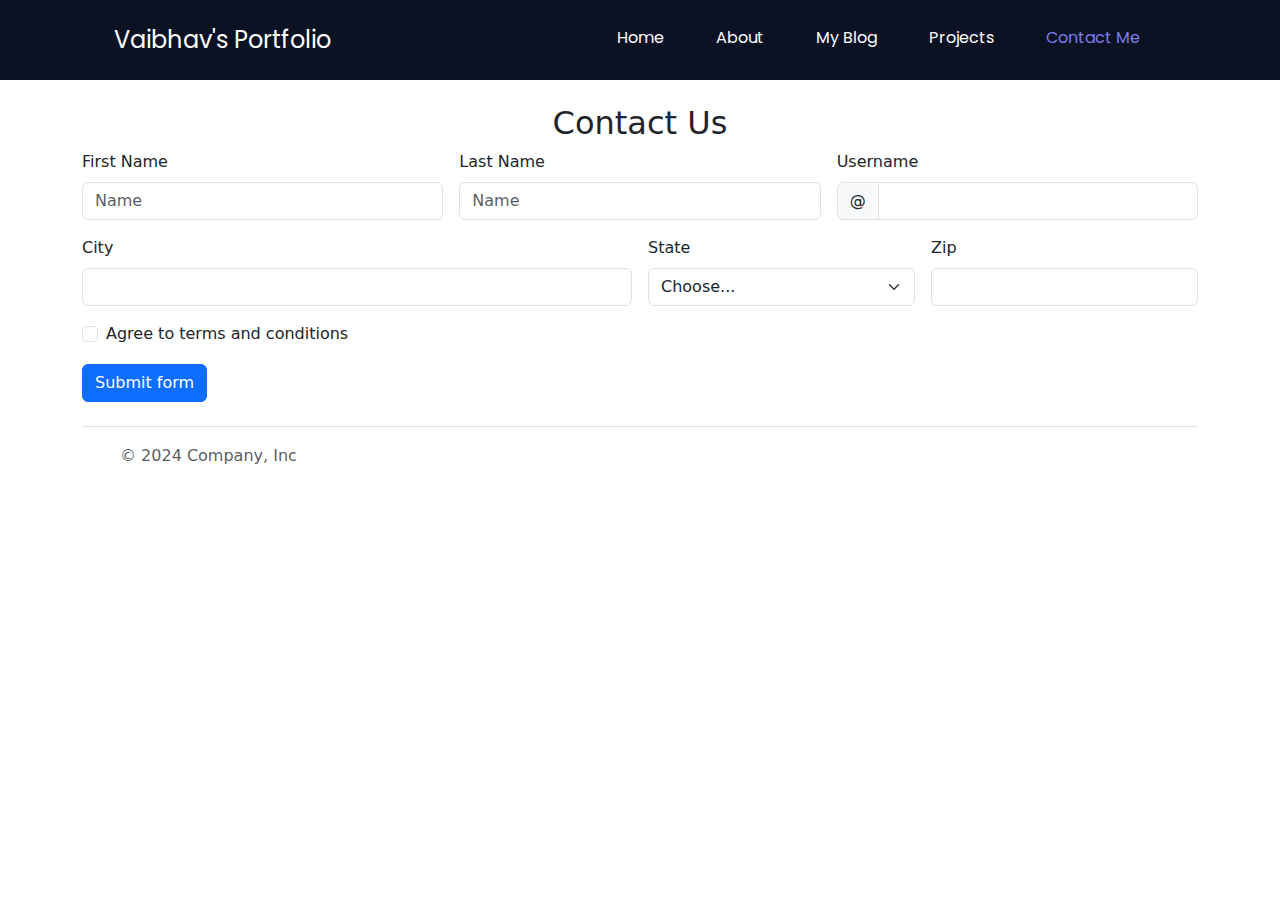
==== contact.html @ a33c46fb "Added My Blog Page" ====
<!DOCTYPE html>
<html lang="en">

<head>
    <meta charset="utf-8" />
    <meta name="viewport" content="width=device-width, initial-scale=1" />
    <title>UniBook - Book you Need</title>
    <link href="https://cdn.jsdelivr.net/npm/bootstrap@5.3.3/dist/css/bootstrap.min.css" rel="stylesheet"
        integrity="sha384-QWTKZyjpPEjISv5WaRU9OFeRpok6YctnYmDr5pNlyT2bRjXh0JMhjY6hW+ALEwIH" crossorigin="anonymous" />
    <style>
        @import url('https://fonts.googleapis.com/css2?family=Ubuntu:wght@400;500&display=swap');
        @import url("https://fonts.googleapis.com/css2?family=Poppins:wght@400;700&display=swap");
        /* Navbar Styles */
        .navbar {
            position: fixed;
            top: 0;
            left: 0;
            width: 100%;
            height: 80px;
            background-color: rgb(10, 18, 36);
            color: white;
            display: flex;
            justify-content: space-around;
            align-items: center;
            z-index: 1000;
            font-family: "Poppins", sans-serif;
        }

        nav ul {
            margin-top: 12px;
            display: flex;
            justify-content: center;
        }

        nav ul li {
            list-style: none;
            margin: 0 26px;
        }

        nav ul li a {
            text-decoration: none;
            color: white;
            font-size: 16px;
        }

        nav ul li a:hover,
        nav ul li a.active {
            color: rgb(125, 125, 235);
        }

        .left {
            font-size: 1.5rem;
        }

        /* Adjust body padding to prevent overlap */
        body {
            padding-top: 80px;
            /* Same as the navbar height */
        }
    </style>

</head>

<body>
    <div class=>
        <nav class="navbar">
            <div class="left">Vaibhav's Portfolio</div>
            <div class="right">
                <ul>
                    <li><a href="./index.html">Home</a></li>
                    <li><a href="./index.html">About</a></li>
                    <li><a href="./blog.html">My Blog</a></li>
                    <li><a href="">Projects</a></li>
                    <li><a href="./contact.html" class="active">Contact Me</a></li>
                </ul>
            </div>
        </nav>
    </div>
    <div class="container my-4">
        <h2 class="text-center">Contact Us</h2>
        <form class="row g-3 needs-validation" novalidate>
            <div class="col-md-4">
                <label for="validationCustom01" class="form-label">First Name</label>
                <input type="text" class="form-control" id="validationCustom01" placeholder="Name" required>
                <div class="valid-feedback">
                    Looks good!
                </div>
            </div>
            <div class="col-md-4">
                <label for="validationCustom02" class="form-label">Last Name</label>
                <input type="text" class="form-control" id="validationCustom02" placeholder="Name" required>
                <div class="valid-feedback">
                    Looks good!
                </div>
            </div>
            <div class="col-md-4">
                <label for="validationCustomUsername" class="form-label">Username</label>
                <div class="input-group has-validation">
                    <span class="input-group-text" id="inputGroupPrepend">@</span>
                    <input type="text" class="form-control" id="validationCustomUsername"
                        aria-describedby="inputGroupPrepend" required>
                    <div class="invalid-feedback">
                        Please choose a username.
                    </div>
                </div>
            </div>
            <div class="col-md-6">
                <label for="validationCustom03" class="form-label">City</label>
                <input type="text" class="form-control" id="validationCustom03" required>
                <div class="invalid-feedback">
                    Please provide a valid city.
                </div>
            </div>
            <div class="col-md-3">
                <label for="validationCustom04" class="form-label">State</label>
                <select class="form-select" id="validationCustom04" required>
                    <option selected disabled value="">Choose...</option>
                    <option>Uttar Pradesh</option>
                    <option>Delhi</option>
                    <option>Punjab</option>
                </select>
                <div class="invalid-feedback">
                    Please select a valid state.
                </div>
            </div>
            <div class="col-md-3">
                <label for="validationCustom05" class="form-label">Zip</label>
                <input type="text" class="form-control" id="validationCustom05" required>
                <div class="invalid-feedback">
                    Please provide a valid zip.
                </div>
            </div>
            <div class="col-12">
                <div class="form-check">
                    <input class="form-check-input" type="checkbox" value="" id="invalidCheck" required>
                    <label class="form-check-label" for="invalidCheck">
                        Agree to terms and conditions
                    </label>
                    <div class="invalid-feedback">
                        You must agree before submitting.
                    </div>
                </div>
            </div>
            <div class="col-12">
                <button class="btn btn-primary" type="submit">Submit form</button>
            </div>
        </form>

    </div>

    <div class="container">
        <footer class="d-flex flex-wrap justify-content-between align-items-center py-3 my-4 border-top">
            <div class="col-md-4 d-flex align-items-center">
                <a href="/" class="mb-3 me-2 mb-md-0 text-body-secondary text-decoration-none lh-1">
                    <svg class="bi" width="30" height="24">
                        <use xlink:href="#bootstrap"></use>
                    </svg>
                </a>
                <span class="mb-3 mb-md-0 text-body-secondary">© 2024 Company, Inc</span>
            </div>

            <ul class="nav col-md-4 justify-content-end list-unstyled d-flex">
                <li class="ms-3"><a class="text-body-secondary" href="#"><svg class="bi" width="24" height="24">
                            <use xlink:href="#twitter"></use>
                        </svg></a></li>
                <li class="ms-3"><a class="text-body-secondary" href="#"><svg class="bi" width="24" height="24">
                            <use xlink:href="#instagram"></use>
                        </svg></a></li>
                <li class="ms-3"><a class="text-body-secondary" href="#"><svg class="bi" width="24" height="24">
                            <use xlink:href="#facebook"></use>
                        </svg></a></li>
            </ul>
        </footer>
    </div>

    <script src="https://cdn.jsdelivr.net/npm/bootstrap@5.3.3/dist/js/bootstrap.bundle.min.js"
        integrity="sha384-YvpcrYf0tY3lHB60NNkmXc5s9fDVZLESaAA55NDzOxhy9GkcIdslK1eN7N6jIeHz"
        crossorigin="anonymous"></script>

</body>

</html>
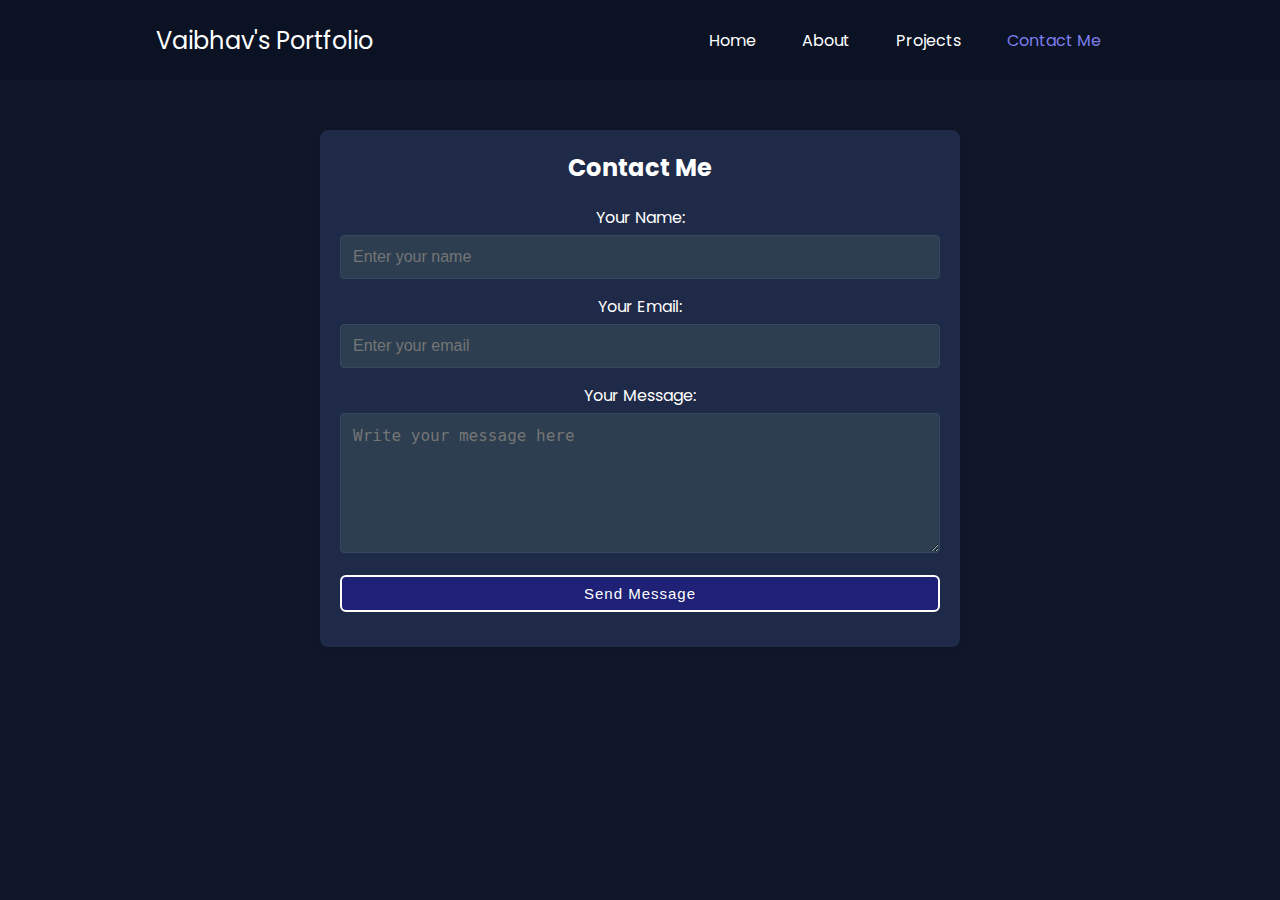
==== commit 82af1890: "Updated" ====
--- a/contact.html
+++ b/contact.html
@@ -2,45 +2,49 @@
 <html lang="en">
 
 <head>
-    <meta charset="utf-8" />
-    <meta name="viewport" content="width=device-width, initial-scale=1" />
-    <title>UniBook - Book you Need</title>
-    <link href="https://cdn.jsdelivr.net/npm/bootstrap@5.3.3/dist/css/bootstrap.min.css" rel="stylesheet"
-        integrity="sha384-QWTKZyjpPEjISv5WaRU9OFeRpok6YctnYmDr5pNlyT2bRjXh0JMhjY6hW+ALEwIH" crossorigin="anonymous" />
+    <meta charset="UTF-8" />
+    <meta http-equiv="X-UA-Compatible" content="IE=edge" />
+    <meta name="viewport" content="width=device-width, initial-scale=1.0" />
+    <link rel="stylesheet" href="style.css">
+    <title>Vaibhav's Portfolio</title>
     <style>
         @import url('https://fonts.googleapis.com/css2?family=Ubuntu:wght@400;500&display=swap');
         @import url("https://fonts.googleapis.com/css2?family=Poppins:wght@400;700&display=swap");
-        /* Navbar Styles */
+
+        * {
+            margin: 0;
+            padding: 0;
+        }
+
+        body {
+            background-color: rgb(15 23 41);
+            color: white;
+            font-family: "Poppins", sans-serif;
+        }
+
         .navbar {
-            position: fixed;
-            top: 0;
             left: 0;
-            width: 100%;
+            right: 0;
             height: 80px;
             background-color: rgb(10, 18, 36);
-            color: white;
             display: flex;
             justify-content: space-around;
             align-items: center;
-            z-index: 1000;
-            font-family: "Poppins", sans-serif;
         }
 
         nav ul {
-            margin-top: 12px;
             display: flex;
             justify-content: center;
         }
 
         nav ul li {
             list-style: none;
-            margin: 0 26px;
+            margin: 0 23px;
         }
 
         nav ul li a {
             text-decoration: none;
             color: white;
-            font-size: 16px;
         }
 
         nav ul li a:hover,
@@ -48,135 +52,107 @@
             color: rgb(125, 125, 235);
         }
 
-        .left {
-            font-size: 1.5rem;
+        .contact-section {
+            padding: 50px 0;
+            text-align: center;
         }
 
-        /* Adjust body padding to prevent overlap */
-        body {
-            padding-top: 80px;
-            /* Same as the navbar height */
+        .container {
+            max-width: 600px;
+            margin: 0 auto;
+            background-color: #1e2a47;
+            padding: 20px;
+            border-radius: 8px;
+            box-shadow: 0 4px 8px rgba(0, 0, 0, 0.1);
+        }
+
+        h2 {
+            margin-bottom: 20px;
+        }
+
+        .form-group {
+            margin-bottom: 15px;
+        }
+
+        label {
+            display: block;
+            font-size: 16px;
+            margin-bottom: 5px;
+        }
+
+        input,
+        textarea {
+            width: 100%;
+            padding: 12px;
+            font-size: 16px;
+            background-color: #2c3e50;
+            color: white;
+            border: 1px solid #34495e;
+            border-radius: 4px;
+            box-sizing: border-box;
+        }
+
+        textarea {
+            resize: vertical;
+        }
+
+        button {
+            background-color: rgb(125, 125, 235);
+            color: white;
+            padding: 12px 20px;
+            font-size: 16px;
+            border: none;
+            border-radius: 4px;
+            cursor: pointer;
+            width: 100%;
+        }
+
+        button:hover {
+            background-color: rgb(100, 100, 200);
         }
     </style>
-
 </head>
 
 <body>
-    <div class=>
+    <header>
         <nav class="navbar">
             <div class="left">Vaibhav's Portfolio</div>
             <div class="right">
                 <ul>
                     <li><a href="./index.html">Home</a></li>
-                    <li><a href="./index.html">About</a></li>
-                    <li><a href="./blog.html">My Blog</a></li>
+                    <li><a href=".#about">About</a></li>
                     <li><a href="">Projects</a></li>
                     <li><a href="./contact.html" class="active">Contact Me</a></li>
                 </ul>
             </div>
         </nav>
-    </div>
-    <div class="container my-4">
-        <h2 class="text-center">Contact Us</h2>
-        <form class="row g-3 needs-validation" novalidate>
-            <div class="col-md-4">
-                <label for="validationCustom01" class="form-label">First Name</label>
-                <input type="text" class="form-control" id="validationCustom01" placeholder="Name" required>
-                <div class="valid-feedback">
-                    Looks good!
-                </div>
+    </header>
+
+    <main>
+        <section id="contact" class="contact-section">
+            <div class="container">
+                <h2>Contact Me</h2>
+                <form action="mailto:vaibhavsingh273010@gmail.com" method="POST" enctype="multipart/form-data">
+                    <div class="form-group">
+                        <label for="name">Your Name:</label>
+                        <input type="text" id="name" name="name" required placeholder="Enter your name">
+                    </div>
+                    <div class="form-group">
+                        <label for="email">Your Email:</label>
+                        <input type="email" id="email" name="email" required placeholder="Enter your email">
+                    </div>
+                    <div class="form-group">
+                        <label for="message">Your Message:</label>
+                        <textarea id="message" name="message" required placeholder="Write your message here"
+                            rows="6"></textarea>
+                    </div>
+                    <div class="form-group">
+                        <button type="submit" class="btn">Send Message</button>
+                    </div>
+                </form>
             </div>
-            <div class="col-md-4">
-                <label for="validationCustom02" class="form-label">Last Name</label>
-                <input type="text" class="form-control" id="validationCustom02" placeholder="Name" required>
-                <div class="valid-feedback">
-                    Looks good!
-                </div>
-            </div>
-            <div class="col-md-4">
-                <label for="validationCustomUsername" class="form-label">Username</label>
-                <div class="input-group has-validation">
-                    <span class="input-group-text" id="inputGroupPrepend">@</span>
-                    <input type="text" class="form-control" id="validationCustomUsername"
-                        aria-describedby="inputGroupPrepend" required>
-                    <div class="invalid-feedback">
-                        Please choose a username.
-                    </div>
-                </div>
-            </div>
-            <div class="col-md-6">
-                <label for="validationCustom03" class="form-label">City</label>
-                <input type="text" class="form-control" id="validationCustom03" required>
-                <div class="invalid-feedback">
-                    Please provide a valid city.
-                </div>
-            </div>
-            <div class="col-md-3">
-                <label for="validationCustom04" class="form-label">State</label>
-                <select class="form-select" id="validationCustom04" required>
-                    <option selected disabled value="">Choose...</option>
-                    <option>Uttar Pradesh</option>
-                    <option>Delhi</option>
-                    <option>Punjab</option>
-                </select>
-                <div class="invalid-feedback">
-                    Please select a valid state.
-                </div>
-            </div>
-            <div class="col-md-3">
-                <label for="validationCustom05" class="form-label">Zip</label>
-                <input type="text" class="form-control" id="validationCustom05" required>
-                <div class="invalid-feedback">
-                    Please provide a valid zip.
-                </div>
-            </div>
-            <div class="col-12">
-                <div class="form-check">
-                    <input class="form-check-input" type="checkbox" value="" id="invalidCheck" required>
-                    <label class="form-check-label" for="invalidCheck">
-                        Agree to terms and conditions
-                    </label>
-                    <div class="invalid-feedback">
-                        You must agree before submitting.
-                    </div>
-                </div>
-            </div>
-            <div class="col-12">
-                <button class="btn btn-primary" type="submit">Submit form</button>
-            </div>
-        </form>
-
-    </div>
-
-    <div class="container">
-        <footer class="d-flex flex-wrap justify-content-between align-items-center py-3 my-4 border-top">
-            <div class="col-md-4 d-flex align-items-center">
-                <a href="/" class="mb-3 me-2 mb-md-0 text-body-secondary text-decoration-none lh-1">
-                    <svg class="bi" width="30" height="24">
-                        <use xlink:href="#bootstrap"></use>
-                    </svg>
-                </a>
-                <span class="mb-3 mb-md-0 text-body-secondary">© 2024 Company, Inc</span>
-            </div>
-
-            <ul class="nav col-md-4 justify-content-end list-unstyled d-flex">
-                <li class="ms-3"><a class="text-body-secondary" href="#"><svg class="bi" width="24" height="24">
-                            <use xlink:href="#twitter"></use>
-                        </svg></a></li>
-                <li class="ms-3"><a class="text-body-secondary" href="#"><svg class="bi" width="24" height="24">
-                            <use xlink:href="#instagram"></use>
-                        </svg></a></li>
-                <li class="ms-3"><a class="text-body-secondary" href="#"><svg class="bi" width="24" height="24">
-                            <use xlink:href="#facebook"></use>
-                        </svg></a></li>
-            </ul>
-        </footer>
-    </div>
-
-    <script src="https://cdn.jsdelivr.net/npm/bootstrap@5.3.3/dist/js/bootstrap.bundle.min.js"
-        integrity="sha384-YvpcrYf0tY3lHB60NNkmXc5s9fDVZLESaAA55NDzOxhy9GkcIdslK1eN7N6jIeHz"
-        crossorigin="anonymous"></script>
-
+        </section>
+    </main>
 </body>
 
 </html>--- a/style.css
+++ b/style.css
@@ -0,0 +1,191 @@
+@import url('https://fonts.googleapis.com/css2?family=Ubuntu:wght@400;500&display=swap');
+@import url("https://fonts.googleapis.com/css2?family=Poppins:wght@400;700&display=swap");
+
+* {
+    margin: 0;
+    padding: 0;
+}
+
+body {
+    background-color: rgb(15 23 41);
+    color: white;
+    font-family: "Poppins", sans-serif;
+}
+
+.navbar {
+    left: 0;
+    right: 0;
+    height: 80px;
+    background-color: rgb(10, 18, 36);
+    display: flex;
+    justify-content: space-around;
+    align-items: center;
+}
+
+
+nav ul {
+    display: flex;
+    justify-content: center;
+}
+
+nav ul li {
+    list-style: none;
+    margin: 0 23px;
+}
+
+nav ul li a {
+    text-decoration: none;
+    color: white;
+}
+
+nav ul li a:hover,
+nav ul li a.active{
+    color: rgb(125, 125, 235);
+}
+
+.left {
+    font-size: 1.5rem;
+}
+
+.firstsection {
+    display: flex;
+    align-items: center;
+    justify-content: space-around;
+    margin: 45px 0px;
+}
+
+.firstsection>div {
+    width: 30%;
+}
+
+.leftsection {
+    font-size: 2rem;
+}
+
+.buttons{
+    padding: 30px 0px;
+}
+
+.btn{
+    padding: 8px;
+    background: #1e2176;
+    color: white;
+    border: 2px solid white;
+    border-radius: 6px;
+    font-size: 15px;
+    cursor: pointer;
+    letter-spacing: 1px;
+}
+
+.btn:hover{
+    color: rgb(125, 125, 235);
+}
+
+.rightsection img {
+    margin: 50px 0px;
+}
+
+.textpurple {
+    color: rgb(152, 82, 218);
+}
+
+.textgrey{
+    color: grey;
+}
+
+#element{
+    color: rgb(152, 82, 218);
+}
+
+main hr{
+    border: 0;
+    background: #9c97f1;
+    height: 1.2px;
+    margin: 20px 84px;
+    margin-top: 115px;
+}
+
+.secondsection{
+    display: flex;
+}
+
+.textcenter{
+    text-align: center;
+    padding-top: 20px;
+    font-family: 'Ubuntu', sans-serif;
+    font-size: 35px;
+    color: blanchedalmond;
+    margin-bottom: 50px;
+}
+
+.mainbox1{
+    display: flex;
+    align-items: center;
+    justify-content: center;
+    width: 50%;
+    border: 2px solid white;
+    margin: 30px 20px;
+    margin-left: 130px;
+    border-radius: 20px;
+}
+
+.mainbox2{
+    display: flex;
+    align-items: center;
+    justify-content: center;
+    width: 50%;
+    border: 2px solid white;
+    margin: 30px 20px;
+    margin-right: 130px;
+    border-radius: 20px;
+}
+
+.columntext h3{
+    color: rgb(89, 89, 172);
+}
+
+.columntext p{
+    font-size: 14px;
+}
+
+.thumbnail img{
+    width: 110px;
+    border: 2px solid black;
+    border-radius: 20px;
+    margin: 10px 10px;
+    margin-top: 20px;
+}
+
+.thirdsection hr{
+    border: 0;
+    background: #9c97f1;
+    height: 1.2px;
+    margin: 50px 84px;
+}
+
+.mainbox3{
+    display: flex;
+    align-items: center;
+    justify-content: center;
+    margin: 80px 50px;
+    padding: auto;
+}
+
+.coderpic img{
+    height: 375px;
+    width: 615px;
+}
+
+
+
+.textfooter{
+    display: flex;
+    align-items: center;
+    justify-content: center;
+    text-align: center;
+    color: white;
+    padding: 20px;
+    font-family: 'Ubuntu', sans-serif;
+
+}
+
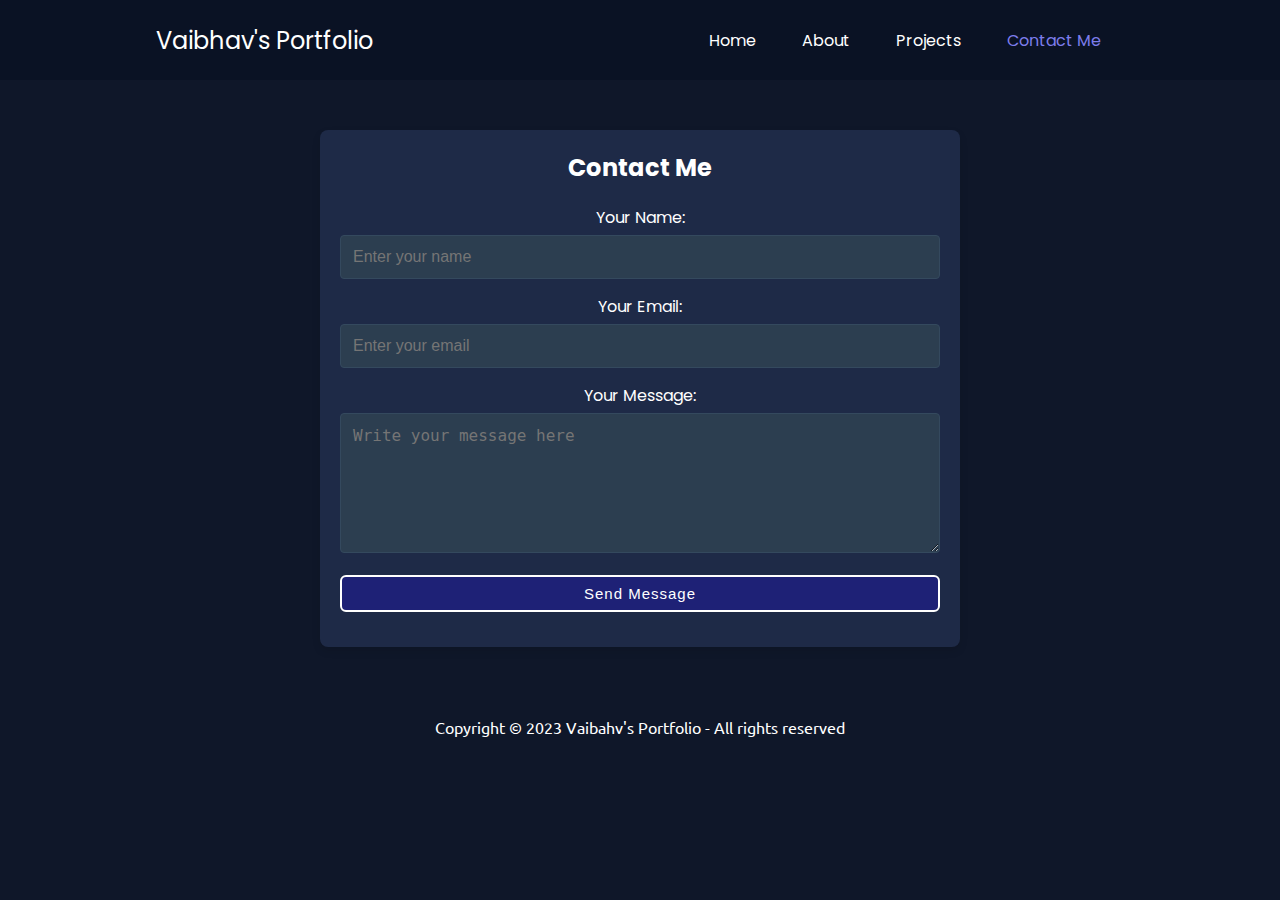
==== commit 0d752b29: "Updated" ====
--- a/contact.html
+++ b/contact.html
@@ -121,7 +121,7 @@
                 <ul>
                     <li><a href="./index.html">Home</a></li>
                     <li><a href=".#about">About</a></li>
-                    <li><a href="">Projects</a></li>
+                    <li><a href="./project.html">Projects</a></li>
                     <li><a href="./contact.html" class="active">Contact Me</a></li>
                 </ul>
             </div>
@@ -153,6 +153,9 @@
             </div>
         </section>
     </main>
+    <footer class="footer">
+        <p class="textfooter">Copyright &copy; 2023 Vaibahv's Portfolio - All rights reserved</p>
+    </footer>
 </body>
 
 </html>